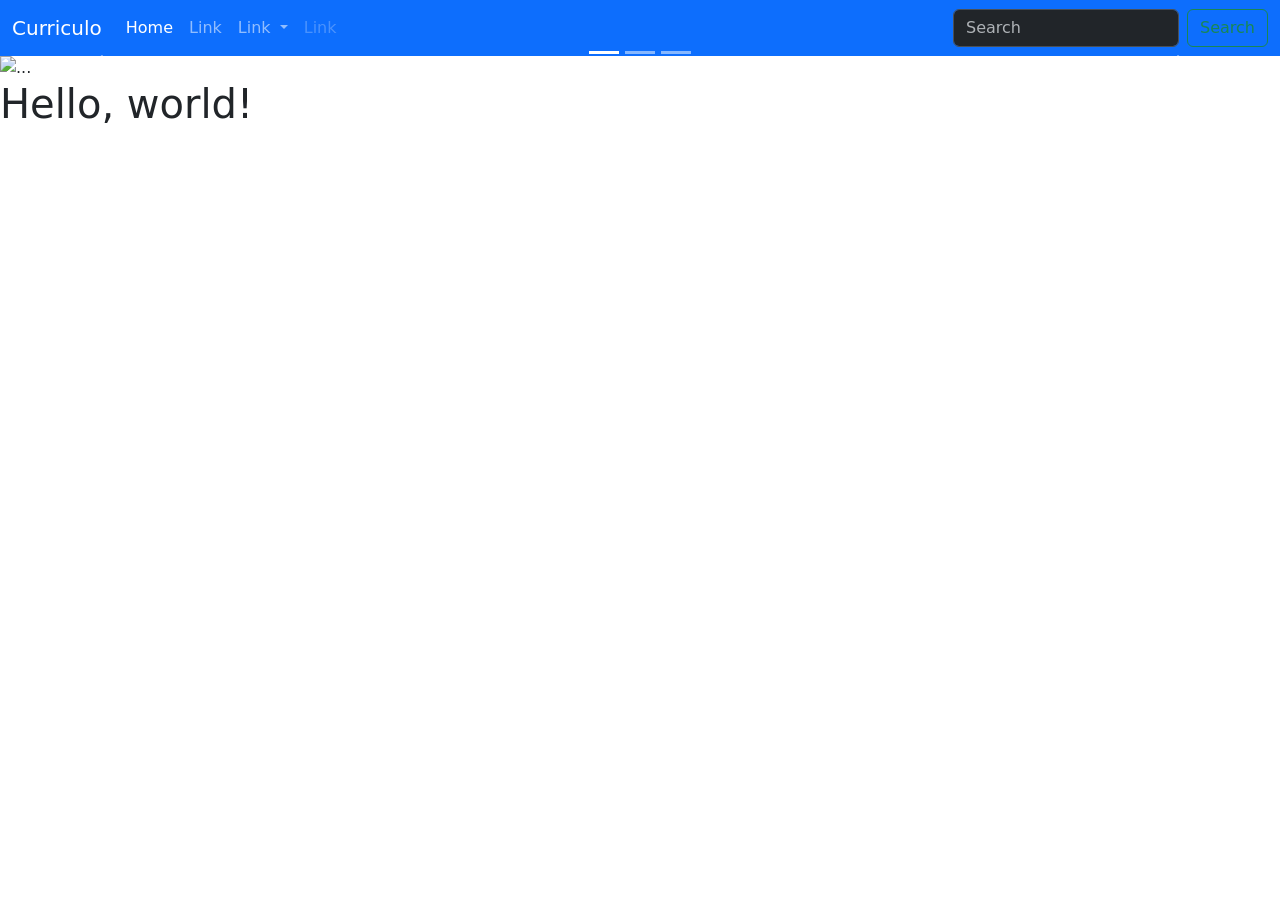
==== index.html @ 7845d25d "introdução" ====
<!doctype html>
<html lang="en">
  <head>
    <meta charset="utf-8">
    <meta name="viewport" content="width=device-width, initial-scale=1">
    <title>Bootstrap demo</title>
    <link rel="stylesheet" href="css\bootstrap.css">
    
  </head>
  
  <body>
    <header>
        <nav class="navbar navbar-expand-lg  bg-primary" data-bs-theme="dark">
            <div class="container-fluid">
              <a class="navbar-brand" href="index.html">Curriculo</a>
              <button class="navbar-toggler" type="button" data-bs-toggle="collapse" data-bs-target="#navbarScroll" aria-controls="navbarScroll" aria-expanded="false" aria-label="Toggle navigation">
                <span class="navbar-toggler-icon"></span>
              </button>
              <div class="collapse navbar-collapse" id="navbarScroll">
                <ul class="navbar-nav me-auto my-2 my-lg-0 navbar-nav-scroll" style="--bs-scroll-height: 100px;">
                  <li class="nav-item">
                    <a class="nav-link active" aria-current="page" href="#">Home</a>
                  </li>
                  <li class="nav-item">
                    <a class="nav-link" href="#">Link</a>
                  </li>
                  <li class="nav-item dropdown">
                    <a class="nav-link dropdown-toggle" href="#" role="button" data-bs-toggle="dropdown" aria-expanded="false">
                      Link
                    </a>
                    <ul class="dropdown-menu">
                      <li><a class="dropdown-item" href="#">Action</a></li>
                      <li><a class="dropdown-item" href="#">Another action</a></li>
                      <li><hr class="dropdown-divider"></li>
                      <li><a class="dropdown-item" href="#">Something else here</a></li>
                    </ul>
                  </li>
                  <li class="nav-item">
                    <a class="nav-link disabled" aria-disabled="true">Link</a>
                  </li>
                </ul>
                <form class="d-flex" role="search">
                  <input class="form-control me-2" type="search" placeholder="Search" aria-label="Search">
                  <button class="btn btn-outline-success" type="submit">Search</button>
                </form>
              </div>
            </div>
          </nav>
          <div id="carouselExampleCaptions" class="carousel slide">
            <div class="carousel-indicators">
              <button type="button" data-bs-target="#carouselExampleCaptions" data-bs-slide-to="0" class="active" aria-current="true" aria-label="Slide 1"></button>
              <button type="button" data-bs-target="#carouselExampleCaptions" data-bs-slide-to="1" aria-label="Slide 2"></button>
              <button type="button" data-bs-target="#carouselExampleCaptions" data-bs-slide-to="2" aria-label="Slide 3"></button>
            </div>
            <div class="carousel-inner">
              <div class="carousel-item active">
                <img src="..." class="d-block w-100" alt="...">
                <div class="carousel-caption d-none d-md-block">
                  <h5>First slide label</h5>
                  <p>Some representative placeholder content for the first slide.</p>
                </div>
              </div>
              <div class="carousel-item">
                <img src="..." class="d-block w-100" alt="...">
                <div class="carousel-caption d-none d-md-block">
                  <h5>Second slide label</h5>
                  <p>Some representative placeholder content for the second slide.</p>
                </div>
              </div>
              <div class="carousel-item">
                <img src="..." class="d-block w-100" alt="...">
                <div class="carousel-caption d-none d-md-block">
                  <h5>Third slide label</h5>
                  <p>Some representative placeholder content for the third slide.</p>
                </div>
              </div>
            </div>
            <button class="carousel-control-prev" type="button" data-bs-target="#carouselExampleCaptions" data-bs-slide="prev">
              <span class="carousel-control-prev-icon" aria-hidden="true"></span>
              <span class="visually-hidden">Previous</span>
            </button>
            <button class="carousel-control-next" type="button" data-bs-target="#carouselExampleCaptions" data-bs-slide="next">
              <span class="carousel-control-next-icon" aria-hidden="true"></span>
              <span class="visually-hidden">Next</span>
            </button>
          </div>
    </header>
    
    <h1>Hello, world!</h1>
    <script src="js\bootstrap.bundle.js"></script>
  </body>
</html>
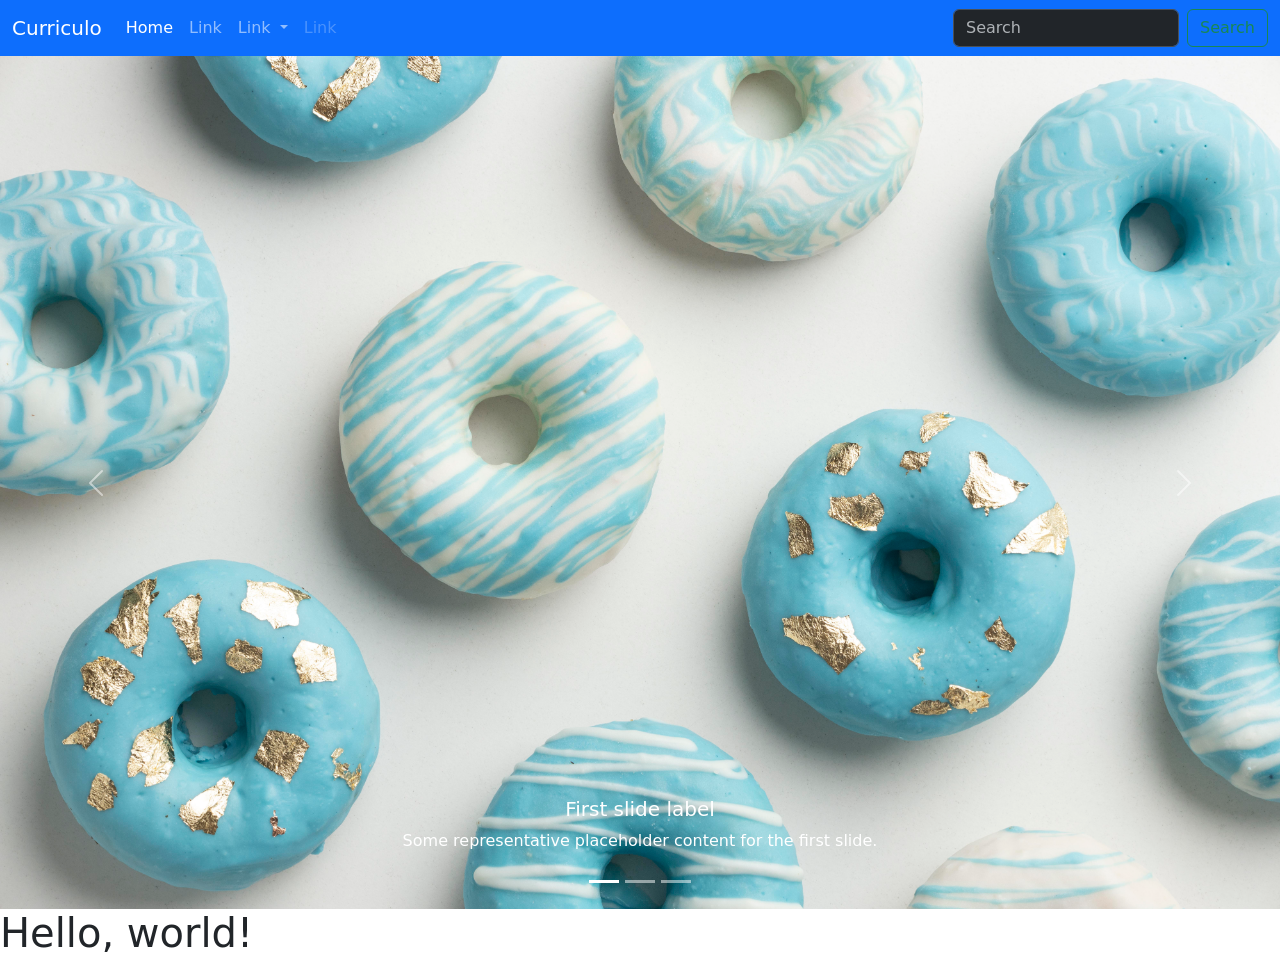
==== commit ccea02bc: "imgs" ====
--- a/index.html
+++ b/index.html
@@ -54,21 +54,21 @@
             </div>
             <div class="carousel-inner">
               <div class="carousel-item active">
-                <img src="..." class="d-block w-100" alt="...">
+                <img src="img/blue-monday-arrangement-with-doughnuts.jpg" class="d-block w-100" alt="...">
                 <div class="carousel-caption d-none d-md-block">
                   <h5>First slide label</h5>
                   <p>Some representative placeholder content for the first slide.</p>
                 </div>
               </div>
               <div class="carousel-item">
-                <img src="..." class="d-block w-100" alt="...">
+                <img src="img/delicious-donuts-with-chocolate-topping.jpg" class="d-block w-100" alt="...">
                 <div class="carousel-caption d-none d-md-block">
                   <h5>Second slide label</h5>
                   <p>Some representative placeholder content for the second slide.</p>
                 </div>
               </div>
               <div class="carousel-item">
-                <img src="..." class="d-block w-100" alt="...">
+                <img src="img/top-view-delicious-donuts-arrangement.jpg" class="d-block w-100" alt="...">
                 <div class="carousel-caption d-none d-md-block">
                   <h5>Third slide label</h5>
                   <p>Some representative placeholder content for the third slide.</p>
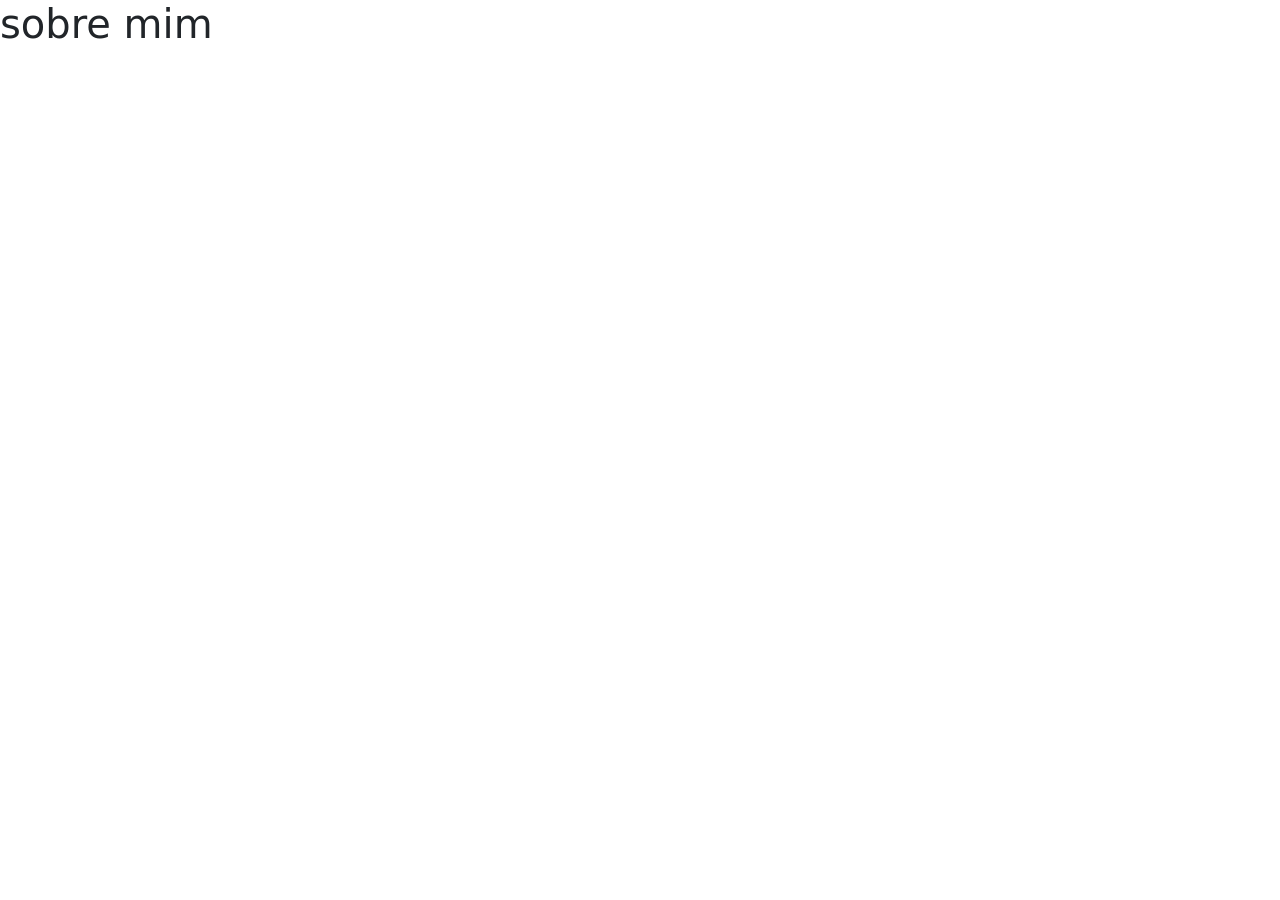
==== commit abdcb01f: "rascunho do curriculo" ====
--- a/index.html
+++ b/index.html
@@ -3,90 +3,37 @@
   <head>
     <meta charset="utf-8">
     <meta name="viewport" content="width=device-width, initial-scale=1">
-    <title>Bootstrap demo</title>
+    <title>Curriculo</title>
     <link rel="stylesheet" href="css\bootstrap.css">
-    
+    <link rel="stylesheet" href="css/style.css">    
   </head>
   
   <body>
     <header>
-        <nav class="navbar navbar-expand-lg  bg-primary" data-bs-theme="dark">
-            <div class="container-fluid">
-              <a class="navbar-brand" href="index.html">Curriculo</a>
-              <button class="navbar-toggler" type="button" data-bs-toggle="collapse" data-bs-target="#navbarScroll" aria-controls="navbarScroll" aria-expanded="false" aria-label="Toggle navigation">
-                <span class="navbar-toggler-icon"></span>
-              </button>
-              <div class="collapse navbar-collapse" id="navbarScroll">
-                <ul class="navbar-nav me-auto my-2 my-lg-0 navbar-nav-scroll" style="--bs-scroll-height: 100px;">
-                  <li class="nav-item">
-                    <a class="nav-link active" aria-current="page" href="#">Home</a>
-                  </li>
-                  <li class="nav-item">
-                    <a class="nav-link" href="#">Link</a>
-                  </li>
-                  <li class="nav-item dropdown">
-                    <a class="nav-link dropdown-toggle" href="#" role="button" data-bs-toggle="dropdown" aria-expanded="false">
-                      Link
-                    </a>
-                    <ul class="dropdown-menu">
-                      <li><a class="dropdown-item" href="#">Action</a></li>
-                      <li><a class="dropdown-item" href="#">Another action</a></li>
-                      <li><hr class="dropdown-divider"></li>
-                      <li><a class="dropdown-item" href="#">Something else here</a></li>
-                    </ul>
-                  </li>
-                  <li class="nav-item">
-                    <a class="nav-link disabled" aria-disabled="true">Link</a>
-                  </li>
-                </ul>
-                <form class="d-flex" role="search">
-                  <input class="form-control me-2" type="search" placeholder="Search" aria-label="Search">
-                  <button class="btn btn-outline-success" type="submit">Search</button>
-                </form>
-              </div>
-            </div>
-          </nav>
-          <div id="carouselExampleCaptions" class="carousel slide">
-            <div class="carousel-indicators">
-              <button type="button" data-bs-target="#carouselExampleCaptions" data-bs-slide-to="0" class="active" aria-current="true" aria-label="Slide 1"></button>
-              <button type="button" data-bs-target="#carouselExampleCaptions" data-bs-slide-to="1" aria-label="Slide 2"></button>
-              <button type="button" data-bs-target="#carouselExampleCaptions" data-bs-slide-to="2" aria-label="Slide 3"></button>
-            </div>
-            <div class="carousel-inner">
-              <div class="carousel-item active">
-                <img src="img/blue-monday-arrangement-with-doughnuts.jpg" class="d-block w-100" alt="...">
-                <div class="carousel-caption d-none d-md-block">
-                  <h5>First slide label</h5>
-                  <p>Some representative placeholder content for the first slide.</p>
-                </div>
-              </div>
-              <div class="carousel-item">
-                <img src="img/delicious-donuts-with-chocolate-topping.jpg" class="d-block w-100" alt="...">
-                <div class="carousel-caption d-none d-md-block">
-                  <h5>Second slide label</h5>
-                  <p>Some representative placeholder content for the second slide.</p>
-                </div>
-              </div>
-              <div class="carousel-item">
-                <img src="img/top-view-delicious-donuts-arrangement.jpg" class="d-block w-100" alt="...">
-                <div class="carousel-caption d-none d-md-block">
-                  <h5>Third slide label</h5>
-                  <p>Some representative placeholder content for the third slide.</p>
-                </div>
-              </div>
-            </div>
-            <button class="carousel-control-prev" type="button" data-bs-target="#carouselExampleCaptions" data-bs-slide="prev">
-              <span class="carousel-control-prev-icon" aria-hidden="true"></span>
-              <span class="visually-hidden">Previous</span>
-            </button>
-            <button class="carousel-control-next" type="button" data-bs-target="#carouselExampleCaptions" data-bs-slide="next">
-              <span class="carousel-control-next-icon" aria-hidden="true"></span>
-              <span class="visually-hidden">Next</span>
-            </button>
-          </div>
+      <nav>
+        <!-- aqui será o menu -->
+      </nav>
+
+      <main>
+        <section>
+          <!-- aqui será minha apresentação (nome, foto, contato, etc) -->
+        </section>
+
+        <section>
+          <h1>sobre mim</h1>
+          <!-- aqui será um texto falando sobre mim  -->
+        </section>
+
+        <section>
+          <!-- aqui será projetos e trabalhos escolares e experiencias extras -->
+        </section>
+      </main>
     </header>
-    
-    <h1>Hello, world!</h1>
+
+    <footer>
+      <!-- aqui terá meu nome, contatos: email, localização, link do gitub e instagram -->
+    </footer>
+  
     <script src="js\bootstrap.bundle.js"></script>
   </body>
 </html>
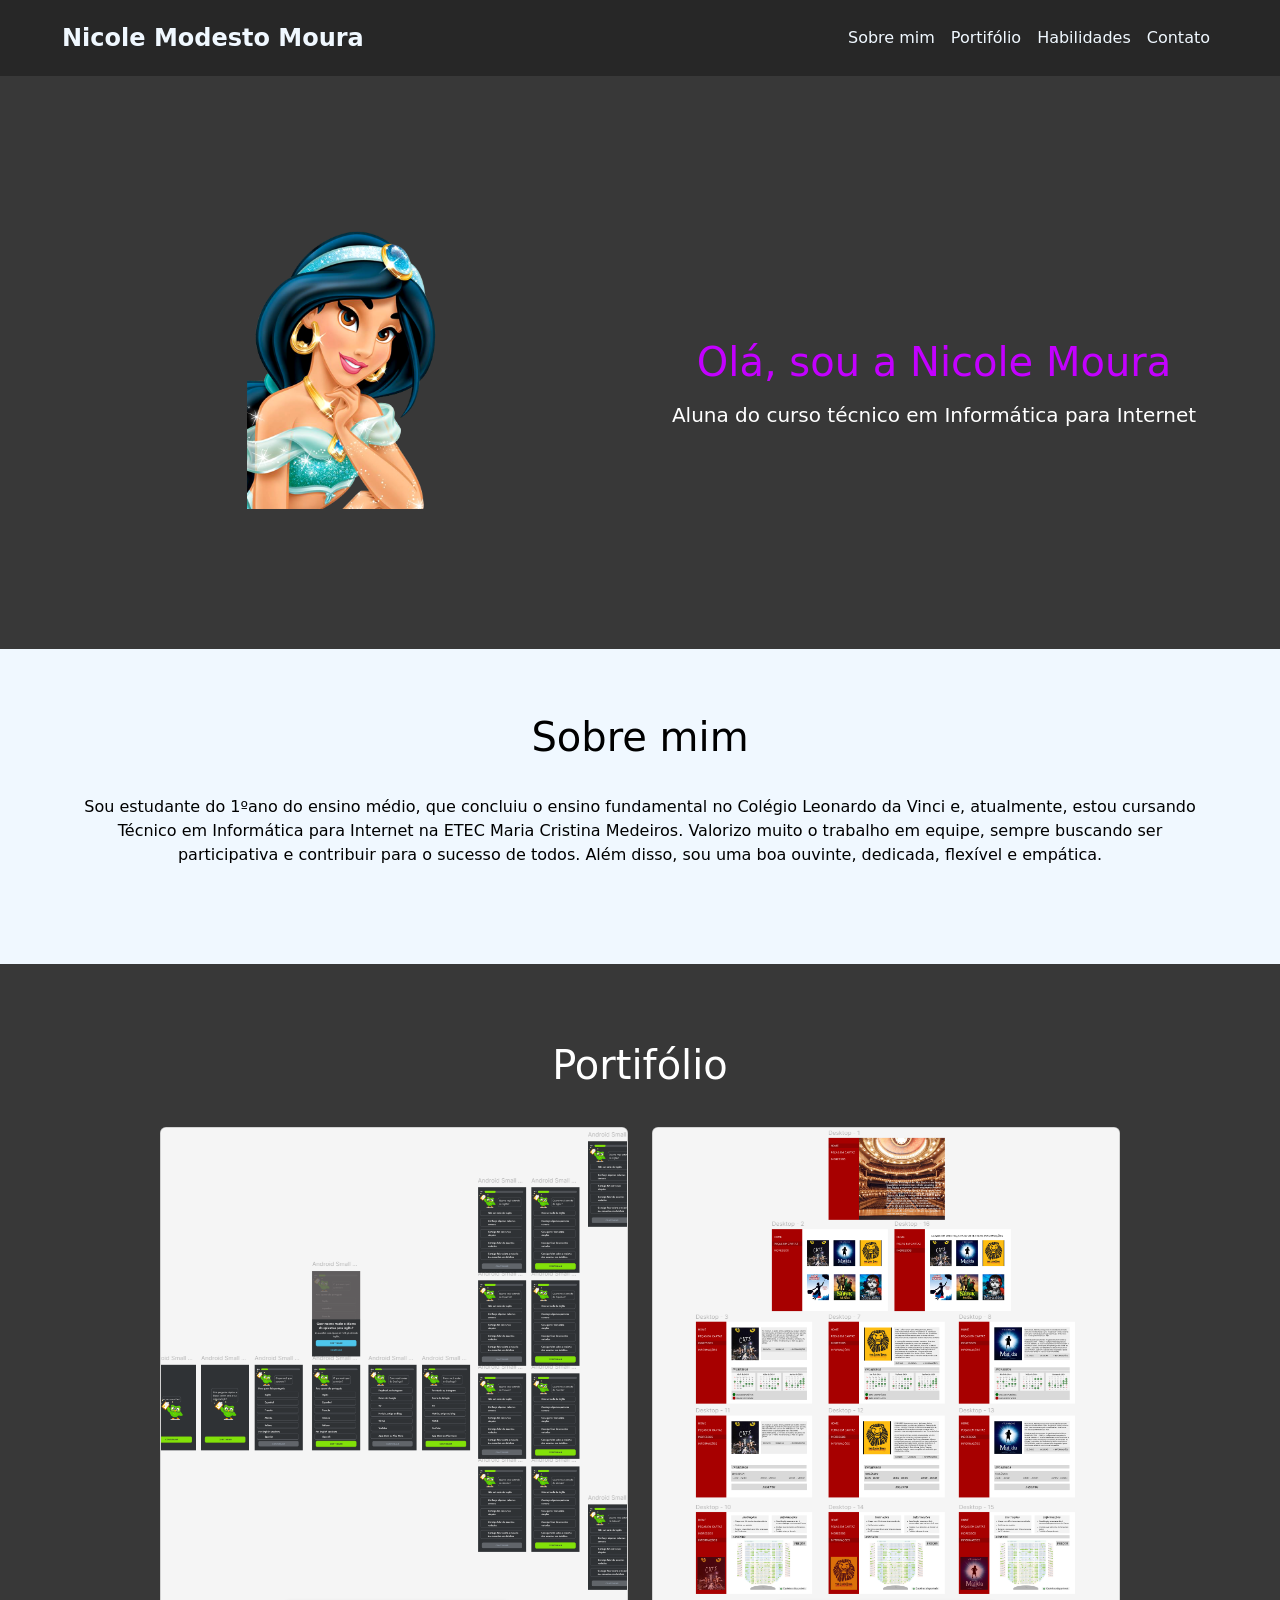
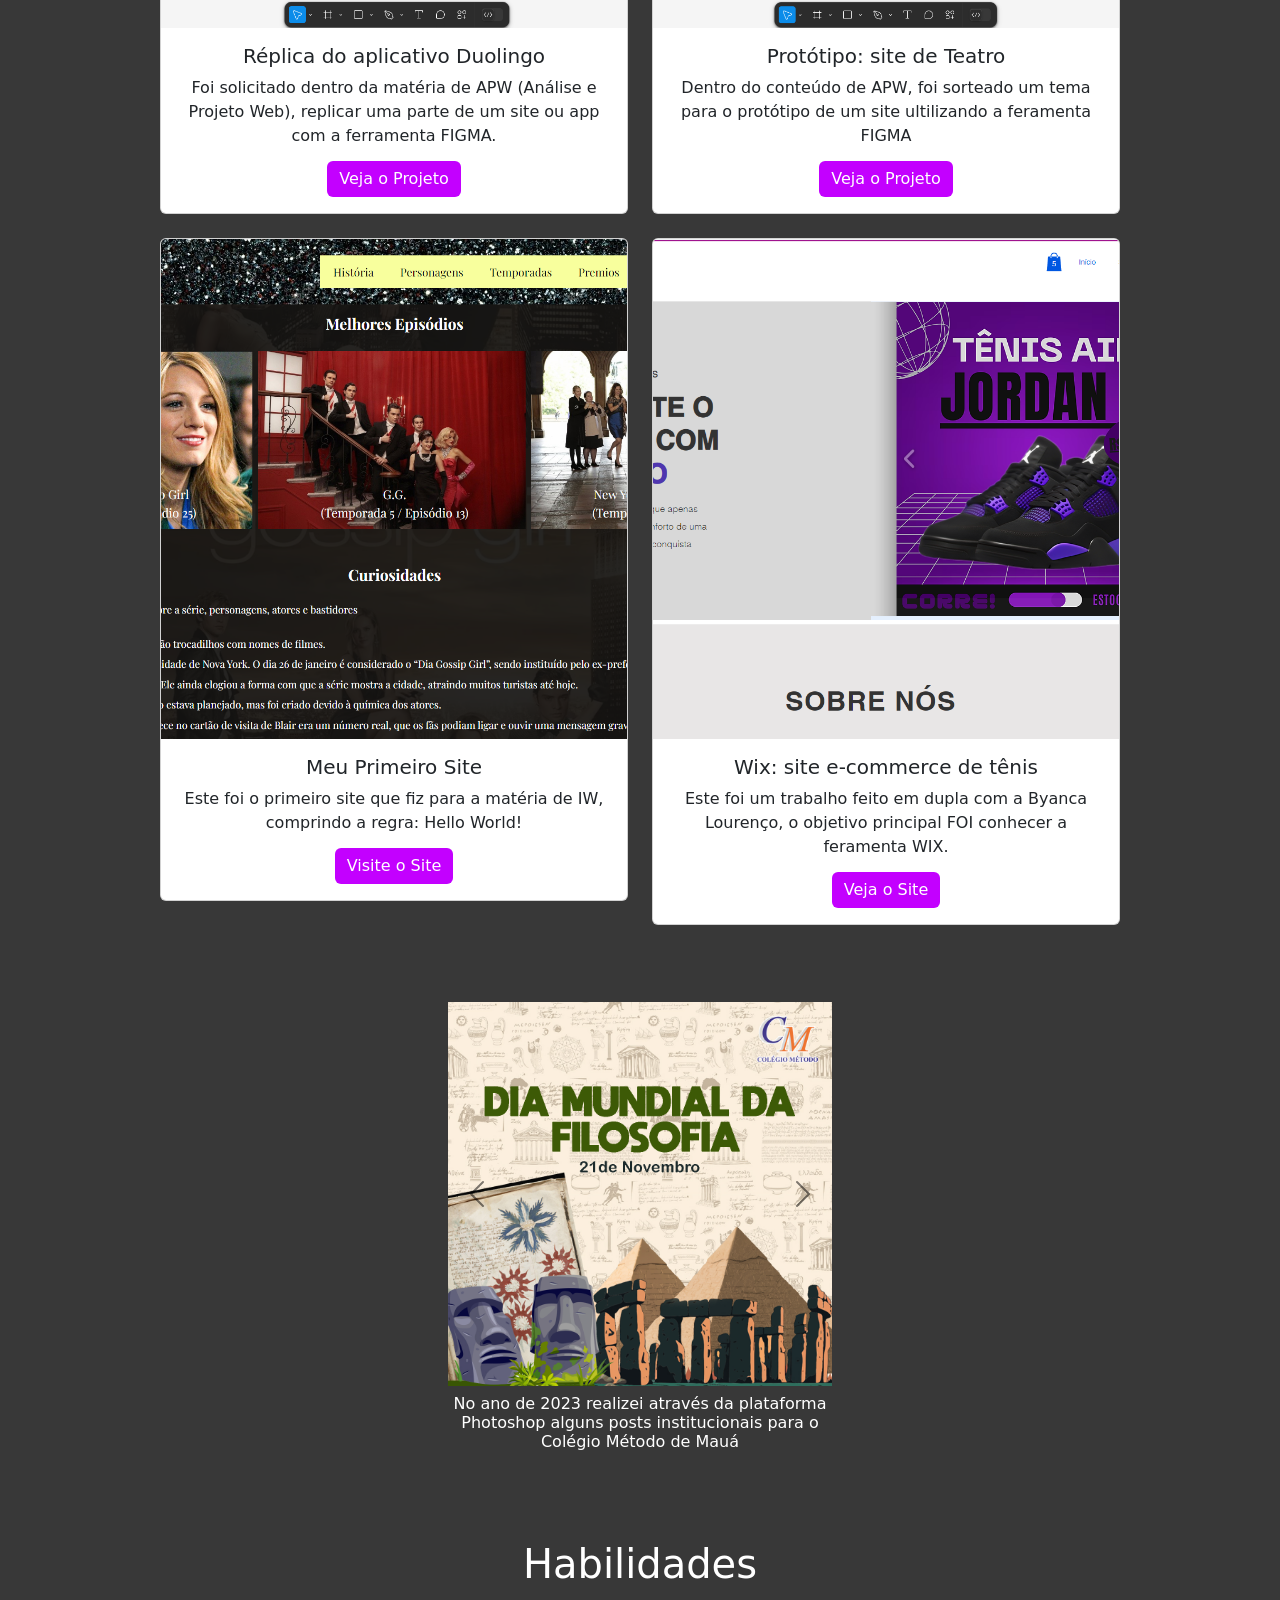
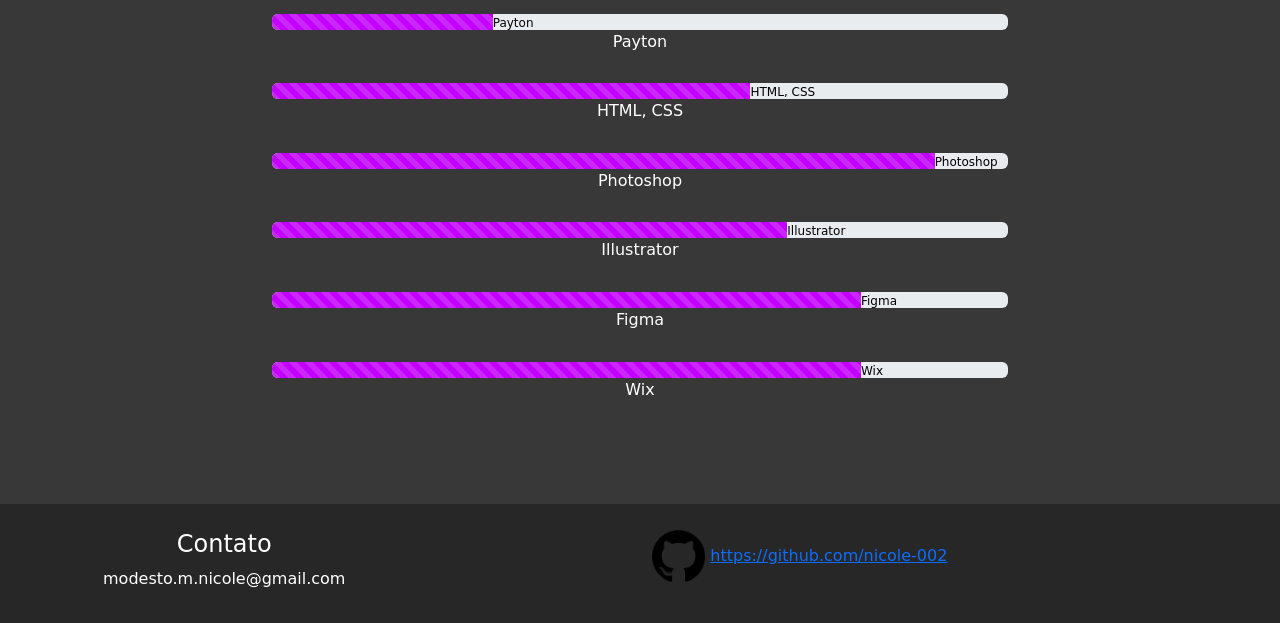
==== commit 64e2ae5c: "SALVAR" ====
--- a/index.html
+++ b/index.html
@@ -10,27 +10,208 @@
   
   <body>
     <header>
-      <nav>
-        <!-- aqui será o menu -->
+      <nav class="navbar navbar-expand-lg navbar-light menu-backgorund">
+        <div class="container-fluid">
+          <a class="navbar-brand menu-texto" href="#">Nicole Modesto Moura</a>
+          <button class="navbar-toggler" type="button" data-bs-toggle="collapse" data-bs-target="#navbarNav" aria-controls="navbarNav" aria-expanded="false" aria-label="Toggle navigation">
+            <span class="navbar-toggler-icon"></span>
+          </button>
+          <div class="collapse navbar-collapse" id="navbarNav">
+            <ul class="navbar-nav ms-auto">
+              <li class="nav-item">
+                <a class="nav-link menu-texto" href="#Sobre">Sobre mim</a>
+              </li>
+              <li class="nav-item">
+                <a class="nav-link menu-texto" href="#\portifólio">Portifólio</a>
+              </li>
+              <li class="nav-item">
+                <a class="nav-link menu-texto" href="#Habilidades">Habilidades</a>
+              </li>
+              <li class="nav-item">
+                <a class="nav-link menu-texto" href="#Contato">Contato</a>
+              </li>
+            </ul>           
+          </div>
+        </div>
       </nav>
 
       <main>
-        <section>
-          <!-- aqui será minha apresentação (nome, foto, contato, etc) -->
-        </section>
-
-        <section>
-          <h1>sobre mim</h1>
+        <section class="secão1">
+          <div class="containerinicio">
+            <div class="row align-items-center">
+              <div class="col">
+                <img src="img/teste jasmim.png" class="img-fluid mx-auto icon" alt="Your Image">
+              </div>
+              <div class="col">
+                <h1 class="bannertexto"> Olá, sou a Nicole Moura</h1>
+                <h5 id="bannerp">Aluna do curso técnico em Informática para Internet </h5>
+              </div>
+            </div>
+          </div>
+        </section>
+        
+        <section id="Sobre" class="secao2">
+          <div class="container">
+            <h1>Sobre mim</h1>
+            <p>
+              Sou estudante do 1ºano do ensino médio, que concluiu o ensino fundamental no Colégio Leonardo da Vinci e, atualmente, estou cursando Técnico em Informática para Internet na ETEC Maria Cristina Medeiros. Valorizo muito o trabalho em equipe, sempre buscando ser participativa e contribuir para o sucesso de todos. Além disso, sou uma boa ouvinte, dedicada, flexível e empática.
+            </p>
+          </div>
           <!-- aqui será um texto falando sobre mim  -->
         </section>
 
-        <section>
-          <!-- aqui será projetos e trabalhos escolares e experiencias extras -->
+        <section class="">
+          <h1>Portifólio</h1>
+          
+          <div class="cards">
+            <div class="row row-cols-1 row-cols-md-2 g-4">
+              <div class="col">
+                <div class="card">
+                  <img src="img/Figma duolingo.PNG" class="card-img-top" alt="...">
+                  <div class="card-body">
+                    <h5 class="card-title">Réplica do aplicativo Duolingo</h5>
+                    <p class="card-text">Foi solicitado dentro da matéria de APW (Análise e Projeto Web), replicar uma parte de um site ou app com a ferramenta FIGMA.</p>
+                    <a href="https://www.figma.com/proto/vi67gyvGXnr1bVkEQBvKoC/APW---NICOLE-MOURA-1%C2%BAANO-C---GRUPO%3A-B?node-id=1-2&node-type=canvas&t=b6gF3GX9IhrBGrKw-1&scaling=scale-down&content-scaling=fixed&page-id=0%3A1&starting-point-node-id=1%3A2"  class="btn btn-primary">Veja o Projeto</a>
+                  </div>
+                </div>
+              </div>
+              <div class="col">
+                <div class="card">
+                  <img src="img/Figma Teatro.PNG" class="card-img-top" alt="...">
+                  <div class="card-body">
+                    <h5 class="card-title">Protótipo: site de Teatro</h5>
+                    <p class="card-text">Dentro do conteúdo de APW, foi sorteado um tema para o protótipo de um site ultilizando a feramenta FIGMA</p>
+                    <a href="https://www.figma.com/proto/iowbeeXGkMfuzNPoOqcjxV/Untitled?node-id=0-1&t=reQmnurOssSSoiFA-1" class="btn btn-primary">Veja o Projeto</a>
+                  </div>
+                </div>
+              </div>
+              <div class="col">
+                <div class="card">
+                  <img src="img/Site GG.PNG" class="card-img-top" alt="...">
+                  <div class="card-body">
+                    <h5 class="card-title">Meu Primeiro Site</h5>
+                    <p class="card-text">Este foi o primeiro site que fiz para a matéria de IW, comprindo a regra: Hello World! </p>
+                    <a href="https://nicole-002.github.io/meuprimeirosite" class="btn btn-primary">Visite o Site</a>
+                  </div>
+                </div>
+              </div>
+              <div class="col">
+                <div class="card">
+                  <img src="img/Site wix tenis.PNG" class="card-img-top" alt="...">
+                  <div class="card-body">
+                    <h5 class="card-title">Wix: site e-commerce de tênis </h5>
+                    <p class="card-text">Este foi um trabalho feito em dupla com a Byanca Lourenço, o objetivo principal FOI conhecer a feramenta WIX.</p>
+                    <a href="https://modestomnicole.wixsite.com/byni" class="btn btn-primary">Veja o Site</a>
+                  </div>
+                </div>
+              </div>
+            </div>
+          </div>
+        </section>
+
+        <section class="carrossel">
+          
+          <div class="carrosselcontainer">
+            
+            <div id="carouselExampleFade" class="carousel slide carousel-fade">
+              <div class="carousel-inner">
+                <div class="carousel-item active">
+                  <img src="img/Post Dia da filosofia copy  - jpeg - Copia.jpg" class="d-block w-100" alt="...">
+                </div>
+                <div class="carousel-item">
+                  <img src="img/Post Dia do estudante copy  - jpeg - Copia.jpg" class="d-block w-100" alt="...">
+                </div>
+                <div class="carousel-item">
+                  <img src="img/Post Dia da Mulher 2024 copy  - jpeg - Copia.jpg" class="d-block w-100" alt="...">
+                </div>
+                <div class="carousel-item">
+                  <img src="img/Post Doação de sangue copy  -  jpeg - Copia.jpg" class="d-block w-100" alt="...">
+                </div>
+                <div class="carousel-item">
+                  <img src="img/Post Força motriz  copy 02  - jpeg - Copia.jpg" class="d-block w-100" alt="...">
+                </div>
+              </div>
+              <button class="carousel-control-prev" type="button" data-bs-target="#carouselExampleFade" data-bs-slide="prev">
+                <span class="carousel-control-prev-icon" aria-hidden="true"></span>
+                <span class="visually-hidden">Previous</span>
+              </button>
+              <button class="carousel-control-next" type="button" data-bs-target="#carouselExampleFade" data-bs-slide="next">
+                <span class="carousel-control-next-icon" aria-hidden="true"></span>
+                <span class="visually-hidden">Next</span>
+              </button>
+            </div>
+          </div>
+
+
+          <div class="textcarrosselcontainer">
+            <h6>No ano de 2023 realizei através da plataforma Photoshop alguns posts institucionais para o Colégio Método de Mauá</h6>
+          </div>
+
+        </section>
+        
+        <section class="secao6">
+          <div class="container">
+            <h1>Habilidades</h1>
+            
+            <div class="barra">
+              <div class="progress" role="progressbar" aria-label="Default striped example" aria-valuenow="0" aria-valuemin="0" aria-valuemax="100">
+                <div class="progress-bar progress-bar-striped" style="width: 30%"></div>
+                <p class="cor_texbarra_in">Payton</p>
+              </div>
+              <p>Payton</p>
+            </div>
+            <div class="barra">
+              <div class="progress" role="progressbar" aria-label="Success striped example" aria-valuenow="100" aria-valuemin="0" aria-valuemax="100">
+                <div class="progress-bar progress-bar-striped" style="width: 65%"></div>
+                <p class="cor_texbarra_in">HTML, CSS</p>
+              </div>
+              <p>HTML, CSS</p>
+            </div>
+            <div class="barra">
+              <div class="progress" role="progressbar" aria-label="Info striped example" aria-valuenow="50" aria-valuemin="0" aria-valuemax="100">
+                <div class="progress-bar progress-bar-striped " style="width: 90%"></div>
+                <p class="cor_texbarra_in">Photoshop</p>
+              </div>
+              <p>Photoshop</p>
+            </div>
+            <div class="barra">
+              <div class="progress" role="progressbar" aria-label="Warning striped example" aria-valuenow="75" aria-valuemin="0" aria-valuemax="100">
+                <div class="progress-bar progress-bar-striped " style="width: 70%"></div>
+                <p class="cor_texbarra_in">Illustrator</p>
+              </div>
+              <p>Illustrator</p>
+            </div>
+            <div class="barra">
+              <div class="progress" role="progressbar" aria-label="Danger striped example" aria-valuenow="100" aria-valuemin="0" aria-valuemax="100">
+                <div class="progress-bar progress-bar-striped " style="width: 80%"></div>
+                <p class="cor_texbarra_in">Figma</p>
+              </div>
+              <p>Figma</p>
+            </div>
+            <div class="barra">
+              <div class="progress" role="progressbar" aria-label="Danger striped example" aria-valuenow="100" aria-valuemin="0" aria-valuemax="100">
+                <div class="progress-bar progress-bar-striped " style="width: 80%"></div>
+                <p class="cor_texbarra_in">Wix</p>
+              </div>
+              <p>Wix</p>
+            </div>
+          </div>
         </section>
       </main>
     </header>
 
     <footer>
+      <div class="container02">
+        <div>
+          <h4>Contato</h4>
+          <p>modesto.m.nicole@gmail.com</p>
+        </div>
+        
+        <div>
+          <img src="img/logo github.webp" width="7%" alt="">
+          <a href="https://github.com/nicole-002">https://github.com/nicole-002</a>
+        </div>
+      </div>
       <!-- aqui terá meu nome, contatos: email, localização, link do gitub e instagram -->
     </footer>
   
--- a/css/style.css
+++ b/css/style.css
@@ -0,0 +1,155 @@
+body{
+    background-color: rgb(56, 56, 56);
+    color: white;
+    padding-top: 80px;
+}
+
+.navbar{
+    top: 0;
+    width: 100%;
+    background-color:rgb(39, 39, 39);
+    position: fixed;
+    padding: 15px 50px;
+    z-index: 1000;
+}
+
+.menu-texto{
+    color: aliceblue;
+}
+
+.navbar-brand{
+    font-size: 1.5em;
+    font-weight: bold;
+}
+
+.nav-link:hover,.btn:hover,.navbar-brand:hover,.navbar-toggler:hover {
+    color: #c300ff;
+}
+
+.img-fluid{
+    display: flex;
+    width: 35%;
+    text-align: center;
+}
+
+section{
+    width:100%;
+    margin-top: 5%;
+    margin-bottom: 6%;
+}
+
+.bannertexto{
+    text-align: center;
+    color: #c300ff;
+    padding-top: 10%;
+}
+
+#bannerp{
+    text-align: center;
+}
+
+h1, h6, p{
+    text-align: center;
+    margin-bottom: 3%;
+}
+
+.containerinicio{
+    padding: 5%;
+    margin-left: auto;
+    margin-top: auto;
+    text-align: center;
+}
+
+.container{
+    margin-left: auto;
+    margin-top: auto;
+    text-align: center;
+}
+
+.secao2{
+    text-align: justify;
+    background-color: aliceblue;
+    color: black;
+    padding: 5%;   
+}
+
+.secao6{
+    text-align: center;
+    margin-right: auto;
+    margin-left: auto;
+    width: 60%;   
+}
+
+.barra{
+    text-align: center;
+    padding: 0.5%;
+    color: rgb(255, 255, 255);
+    
+}
+
+.cor_texbarra_in{
+    color: black;
+}
+
+.progress-bar{
+    background-color: #c300ff ;
+}
+
+footer{
+    padding: 2%;
+    background-color:rgb(39, 39, 39);
+    text-align: center;
+}
+
+.container02{
+    display: flex;
+    justify-content: space-evenly;        
+}
+
+.container03{
+    display: flex;
+    justify-content: space-around;            
+}
+
+.carrossel{   
+    margin-right: auto;
+    margin-left: auto;
+    width: 30%;  
+}
+
+.textcarrosselcontainer{
+    margin-top: 2%;
+    display: flex;
+    justify-content: space-evenly;
+}
+
+.cards{
+    width: auto;
+    margin-left: auto;
+    margin-right: auto;
+    width: 75%; 
+    text-align: center;
+}
+
+.card-img-top{
+    width: auto;
+    height: 500px;
+    object-fit: cover;
+}
+
+.btn{
+    background-color: #c300ff;
+    border: none;
+}
+
+.btn:hover{
+    background-color: #e386ff;
+    color: black;
+    border: none;
+}
+
+/* teste mudança de cor das setas do carrossel */
+.carousel-control-prev-icon,
+.carousel-control-next-icon {
+  filter: invert(100%) sepia(0%) saturate(0%) hue-rotate(0deg) brightness(0) contrast(100%);
+}
